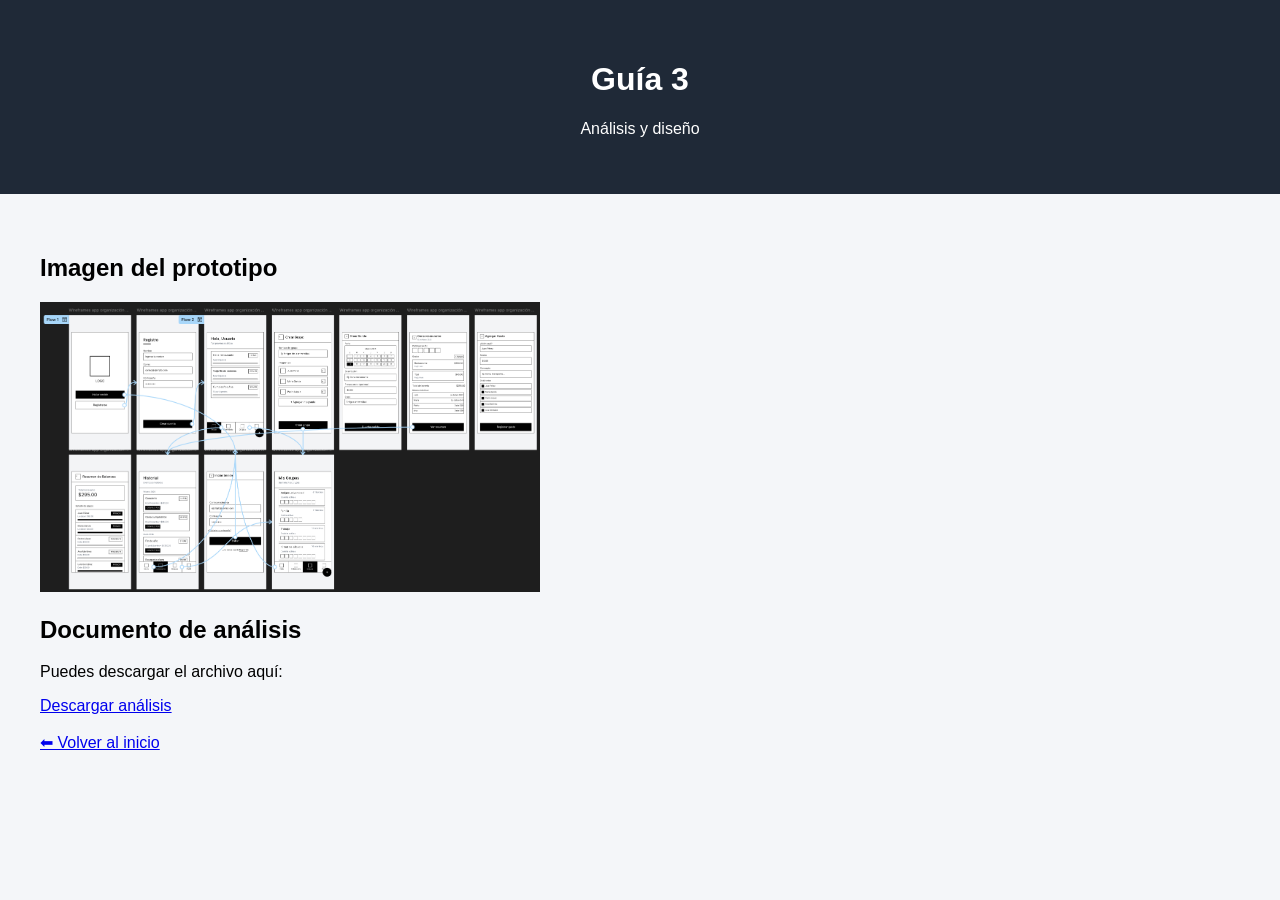
==== guia-3/index.html @ 39cee854 "Rename index.html to index.html" ====
<!DOCTYPE html>
<html lang="es">
<head>
    <meta charset="UTF-8">
    <title>Guía 3</title>
    <link rel="stylesheet" href="../styles.css">
</head>
<body>

<header>
    <h1>Guía 3</h1>
    <p>Análisis y diseño</p>
</header>

<main style="padding:40px;">

    <h2>Imagen del prototipo</h2>
    <img src="Imagen-figma-v1.png" width="500">

    <h2>Documento de análisis</h2>
    <p>Puedes descargar el archivo aquí:</p>
    <a href="etapa1-analisis.md">Descargar análisis</a>

    <br><br>
    <a href="../">⬅ Volver al inicio</a>

</main>

</body>
</html>
---- styles.css ----
body {
    font-family: Arial, sans-serif;
    margin: 0;
    background-color: #f4f6f9;
}

header {
    background-color: #1f2937;
    color: white;
    text-align: center;
    padding: 40px 20px;
}

.grid {
    display: grid;
    grid-template-columns: repeat(auto-fit, minmax(200px, 1fr));
    gap: 20px;
    padding: 40px;
}

.card {
    background-color: white;
    padding: 30px;
    text-align: center;
    text-decoration: none;
    font-weight: bold;
    color: #111827;
    border-radius: 10px;
    box-shadow: 0 4px 10px rgba(0,0,0,0.1);
    transition: 0.3s;
}

.card:hover {
    transform: translateY(-5px);
    background-color: #e5e7eb;
}
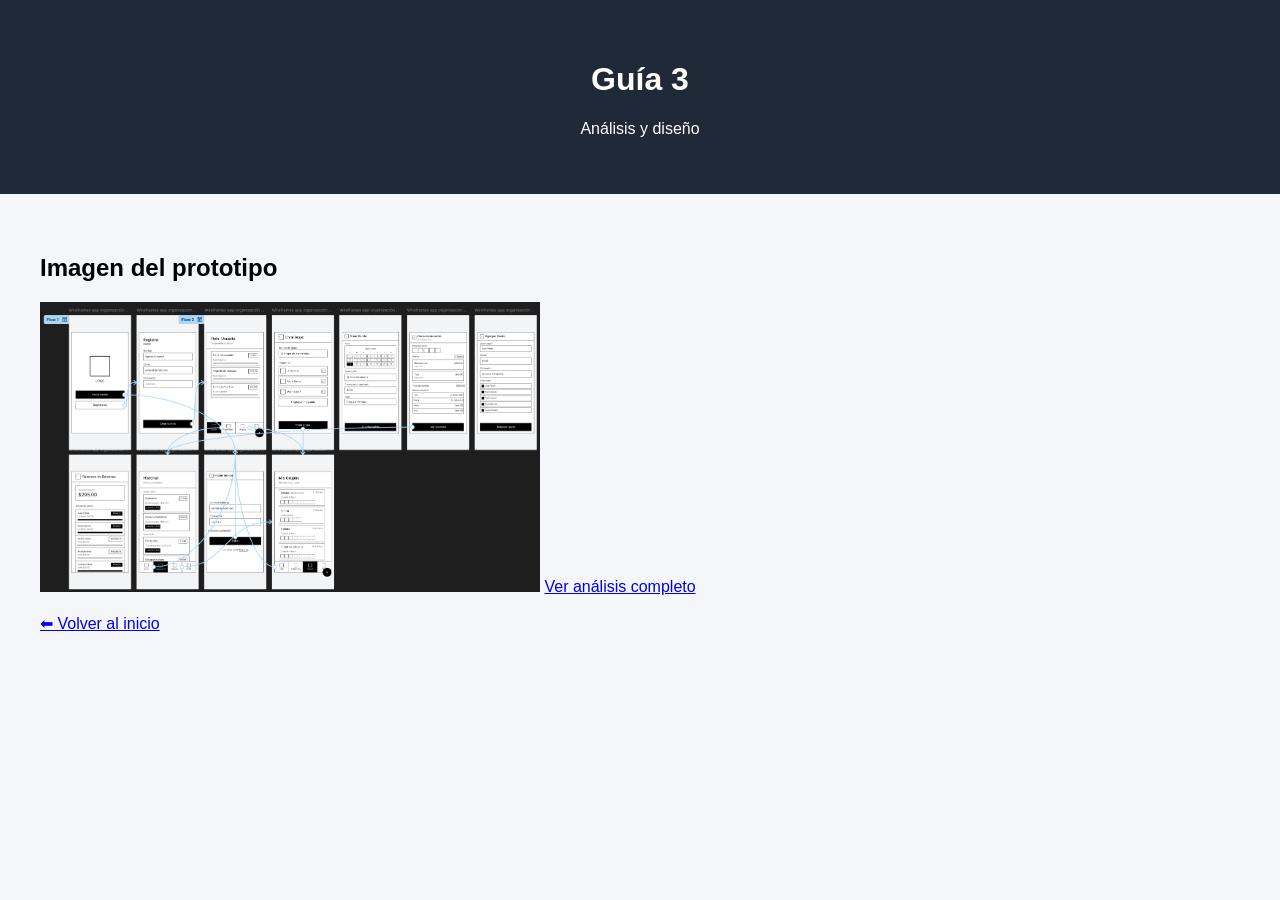
==== commit c88db7aa: "Update index.html" ====
--- a/guia-3/index.html
+++ b/guia-3/index.html
@@ -17,9 +17,9 @@
     <h2>Imagen del prototipo</h2>
     <img src="Imagen-figma-v1.png" width="500">
 
-    <h2>Documento de análisis</h2>
-    <p>Puedes descargar el archivo aquí:</p>
-    <a href="etapa1-analisis.md">Descargar análisis</a>
+    <a href="etapa1-analisis.md" target="_blank">
+    Ver análisis completo
+    </a>
 
     <br><br>
     <a href="../">⬅ Volver al inicio</a>
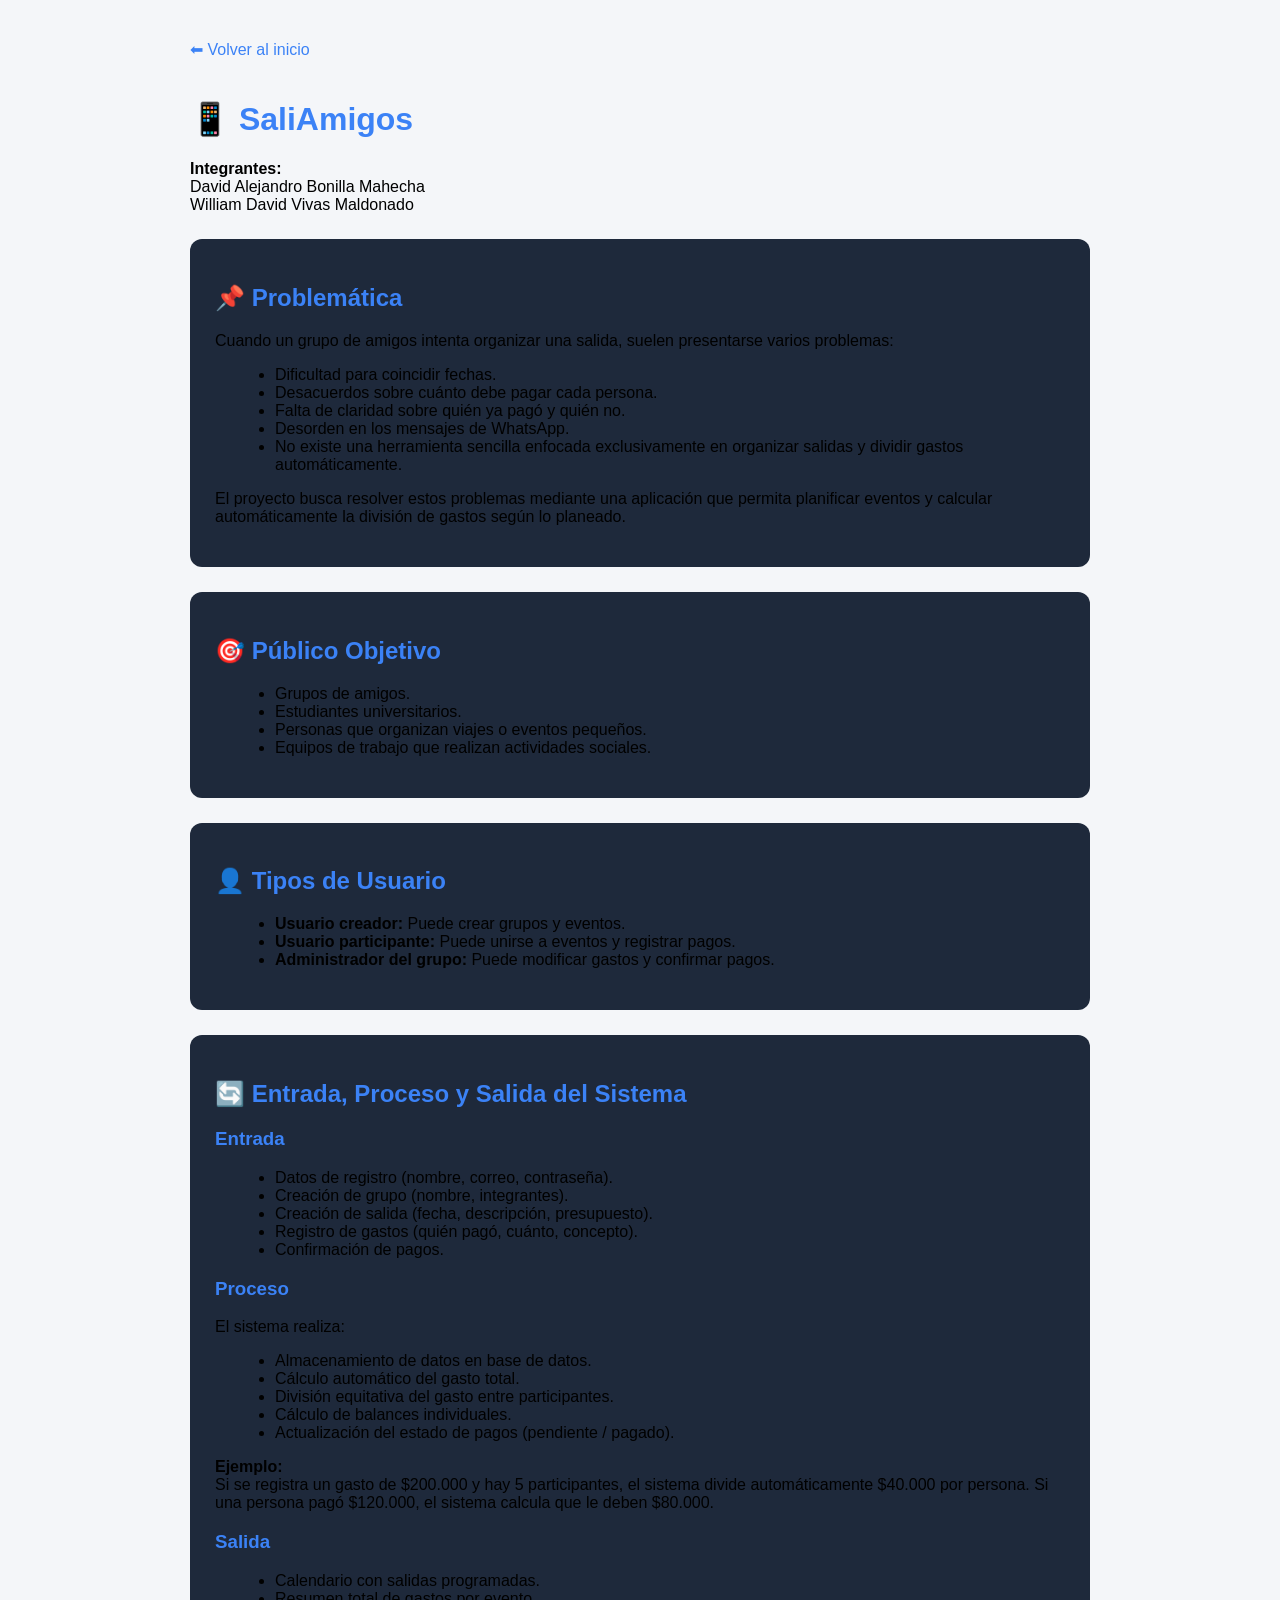
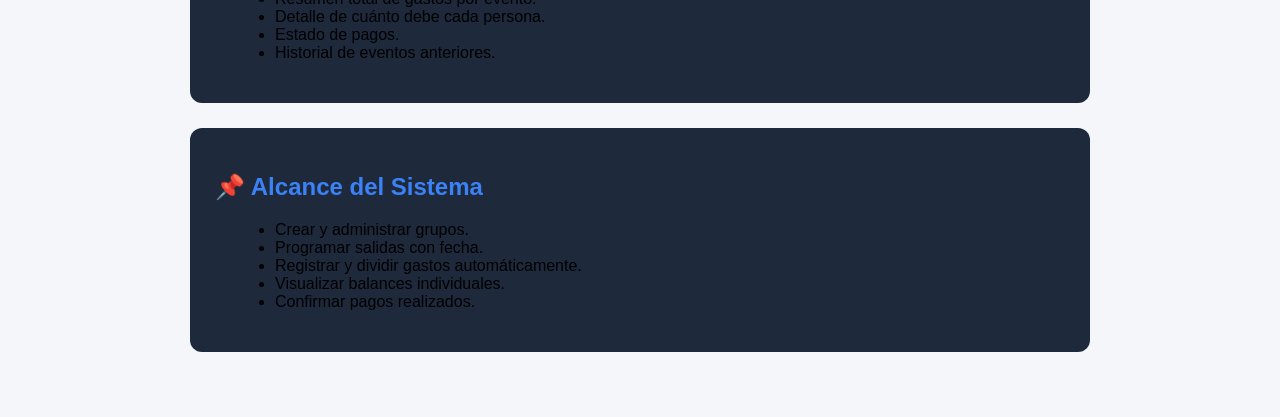
==== commit 3f22a0fa: "Update index.html" ====
--- a/guia-3/index.html
+++ b/guia-3/index.html
@@ -1,30 +1,143 @@
 <!DOCTYPE html>
 <html lang="es">
 <head>
-    <meta charset="UTF-8">
-    <title>Guía 3</title>
-    <link rel="stylesheet" href="../styles.css">
+<meta charset="UTF-8">
+<meta name="viewport" content="width=device-width, initial-scale=1.0">
+<title>Guía 3 - SaliAmigos</title>
+<link rel="stylesheet" href="../../styles.css">
+
+<style>
+.contenedor {
+    max-width: 900px;
+    margin: auto;
+    padding: 40px 20px;
+    text-align: left;
+}
+
+h1, h2, h3 {
+    color: #3b82f6;
+}
+
+.card-seccion {
+    background: #1e293b;
+    padding: 25px;
+    margin: 25px 0;
+    border-radius: 12px;
+}
+
+ul {
+    margin-left: 20px;
+}
+
+.volver {
+    display: inline-block;
+    margin-bottom: 20px;
+    color: #3b82f6;
+    text-decoration: none;
+}
+</style>
+
 </head>
 <body>
 
-<header>
-    <h1>Guía 3</h1>
-    <p>Análisis y diseño</p>
-</header>
+<div class="contenedor">
 
-<main style="padding:40px;">
+<a href="../../index.html" class="volver">⬅ Volver al inicio</a>
 
-    <h2>Imagen del prototipo</h2>
-    <img src="Imagen-figma-v1.png" width="500">
+<h1>📱 SaliAmigos</h1>
 
-    <a href="etapa1-analisis.md" target="_blank">
-    Ver análisis completo
-    </a>
+<p><strong>Integrantes:</strong><br>
+David Alejandro Bonilla Mahecha<br>
+William David Vivas Maldonado
+</p>
 
-    <br><br>
-    <a href="../">⬅ Volver al inicio</a>
+<div class="card-seccion">
+<h2>📌 Problemática</h2>
+<p>
+Cuando un grupo de amigos intenta organizar una salida, suelen presentarse varios problemas:
+</p>
 
-</main>
+<ul>
+<li>Dificultad para coincidir fechas.</li>
+<li>Desacuerdos sobre cuánto debe pagar cada persona.</li>
+<li>Falta de claridad sobre quién ya pagó y quién no.</li>
+<li>Desorden en los mensajes de WhatsApp.</li>
+<li>No existe una herramienta sencilla enfocada exclusivamente en organizar salidas y dividir gastos automáticamente.</li>
+</ul>
+
+<p>
+El proyecto busca resolver estos problemas mediante una aplicación que permita planificar eventos y calcular automáticamente la división de gastos según lo planeado.
+</p>
+</div>
+
+<div class="card-seccion">
+<h2>🎯 Público Objetivo</h2>
+<ul>
+<li>Grupos de amigos.</li>
+<li>Estudiantes universitarios.</li>
+<li>Personas que organizan viajes o eventos pequeños.</li>
+<li>Equipos de trabajo que realizan actividades sociales.</li>
+</ul>
+</div>
+
+<div class="card-seccion">
+<h2>👤 Tipos de Usuario</h2>
+<ul>
+<li><strong>Usuario creador:</strong> Puede crear grupos y eventos.</li>
+<li><strong>Usuario participante:</strong> Puede unirse a eventos y registrar pagos.</li>
+<li><strong>Administrador del grupo:</strong> Puede modificar gastos y confirmar pagos.</li>
+</ul>
+</div>
+
+<div class="card-seccion">
+<h2>🔄 Entrada, Proceso y Salida del Sistema</h2>
+
+<h3>Entrada</h3>
+<ul>
+<li>Datos de registro (nombre, correo, contraseña).</li>
+<li>Creación de grupo (nombre, integrantes).</li>
+<li>Creación de salida (fecha, descripción, presupuesto).</li>
+<li>Registro de gastos (quién pagó, cuánto, concepto).</li>
+<li>Confirmación de pagos.</li>
+</ul>
+
+<h3>Proceso</h3>
+<p>El sistema realiza:</p>
+<ul>
+<li>Almacenamiento de datos en base de datos.</li>
+<li>Cálculo automático del gasto total.</li>
+<li>División equitativa del gasto entre participantes.</li>
+<li>Cálculo de balances individuales.</li>
+<li>Actualización del estado de pagos (pendiente / pagado).</li>
+</ul>
+
+<p><strong>Ejemplo:</strong><br>
+Si se registra un gasto de $200.000 y hay 5 participantes, el sistema divide automáticamente $40.000 por persona.  
+Si una persona pagó $120.000, el sistema calcula que le deben $80.000.
+</p>
+
+<h3>Salida</h3>
+<ul>
+<li>Calendario con salidas programadas.</li>
+<li>Resumen total de gastos por evento.</li>
+<li>Detalle de cuánto debe cada persona.</li>
+<li>Estado de pagos.</li>
+<li>Historial de eventos anteriores.</li>
+</ul>
+</div>
+
+<div class="card-seccion">
+<h2>📌 Alcance del Sistema</h2>
+<ul>
+<li>Crear y administrar grupos.</li>
+<li>Programar salidas con fecha.</li>
+<li>Registrar y dividir gastos automáticamente.</li>
+<li>Visualizar balances individuales.</li>
+<li>Confirmar pagos realizados.</li>
+</ul>
+</div>
+
+</div>
 
 </body>
 </html>
